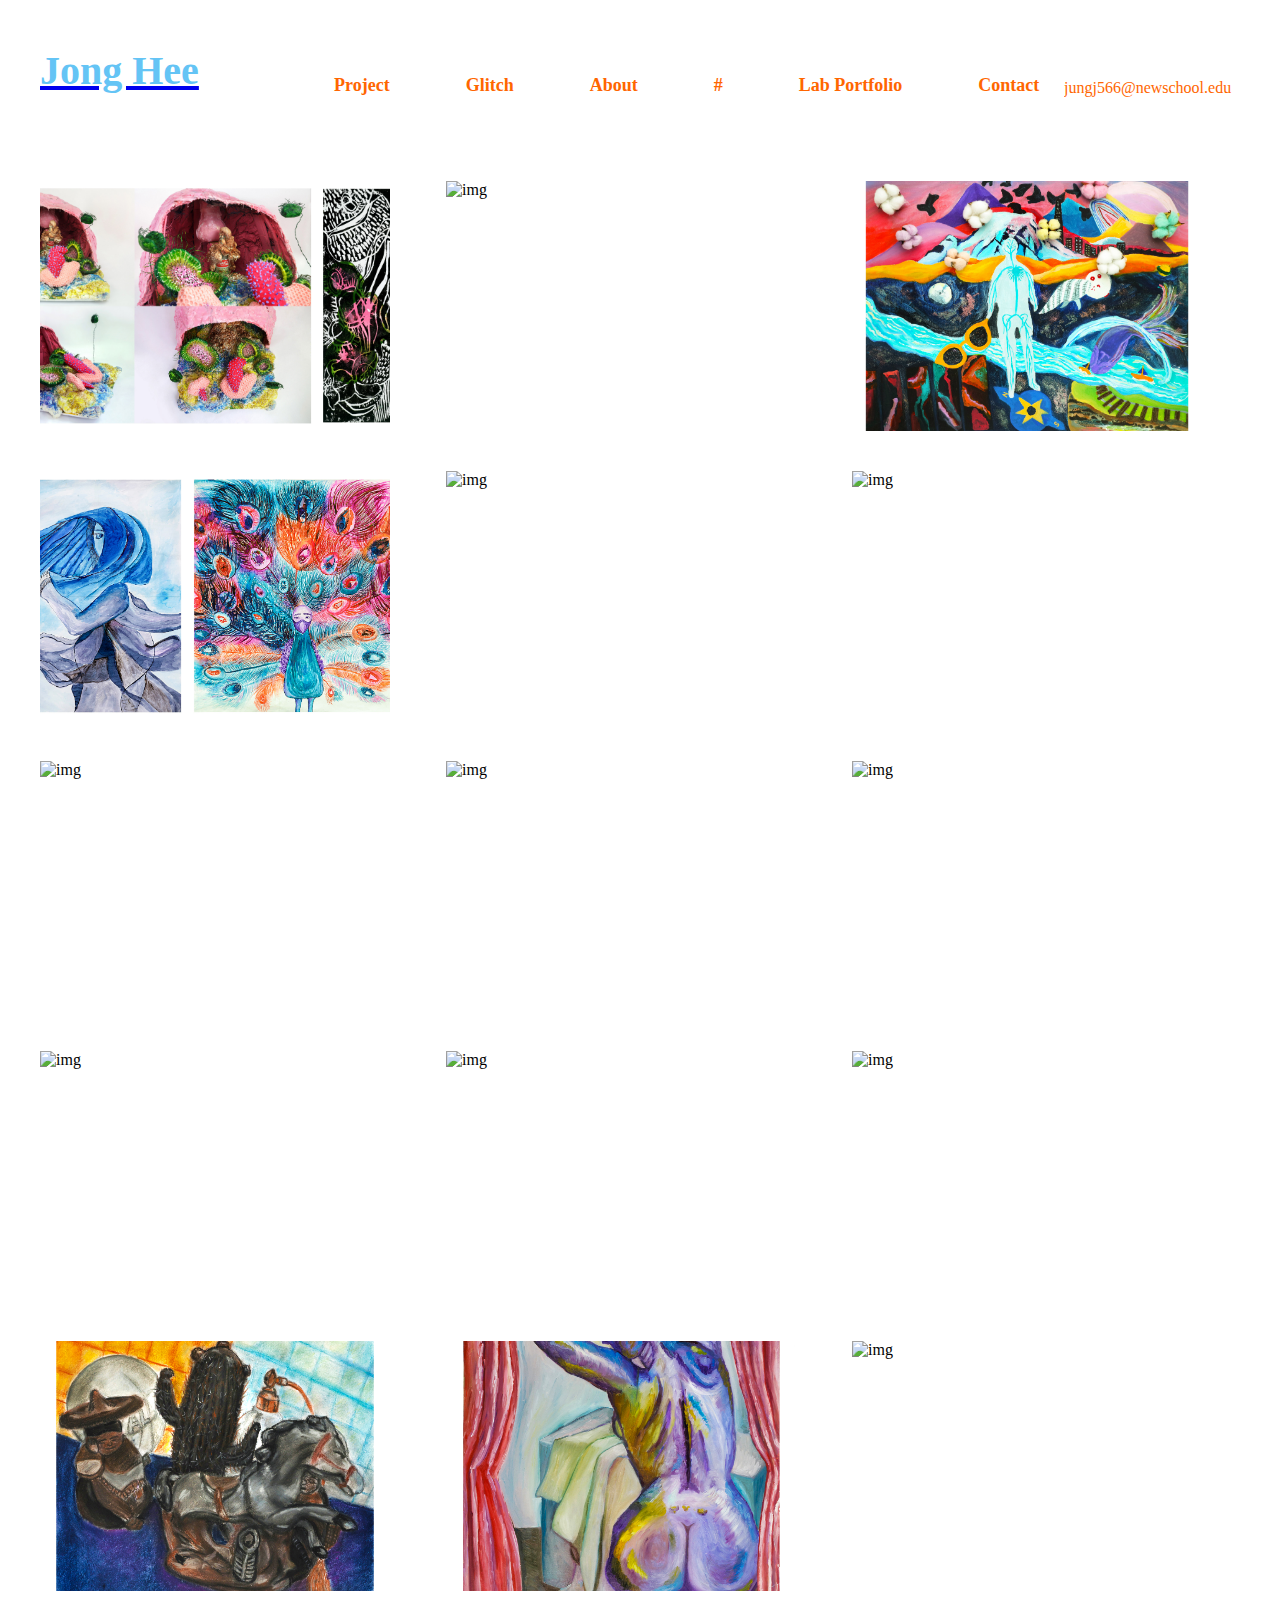
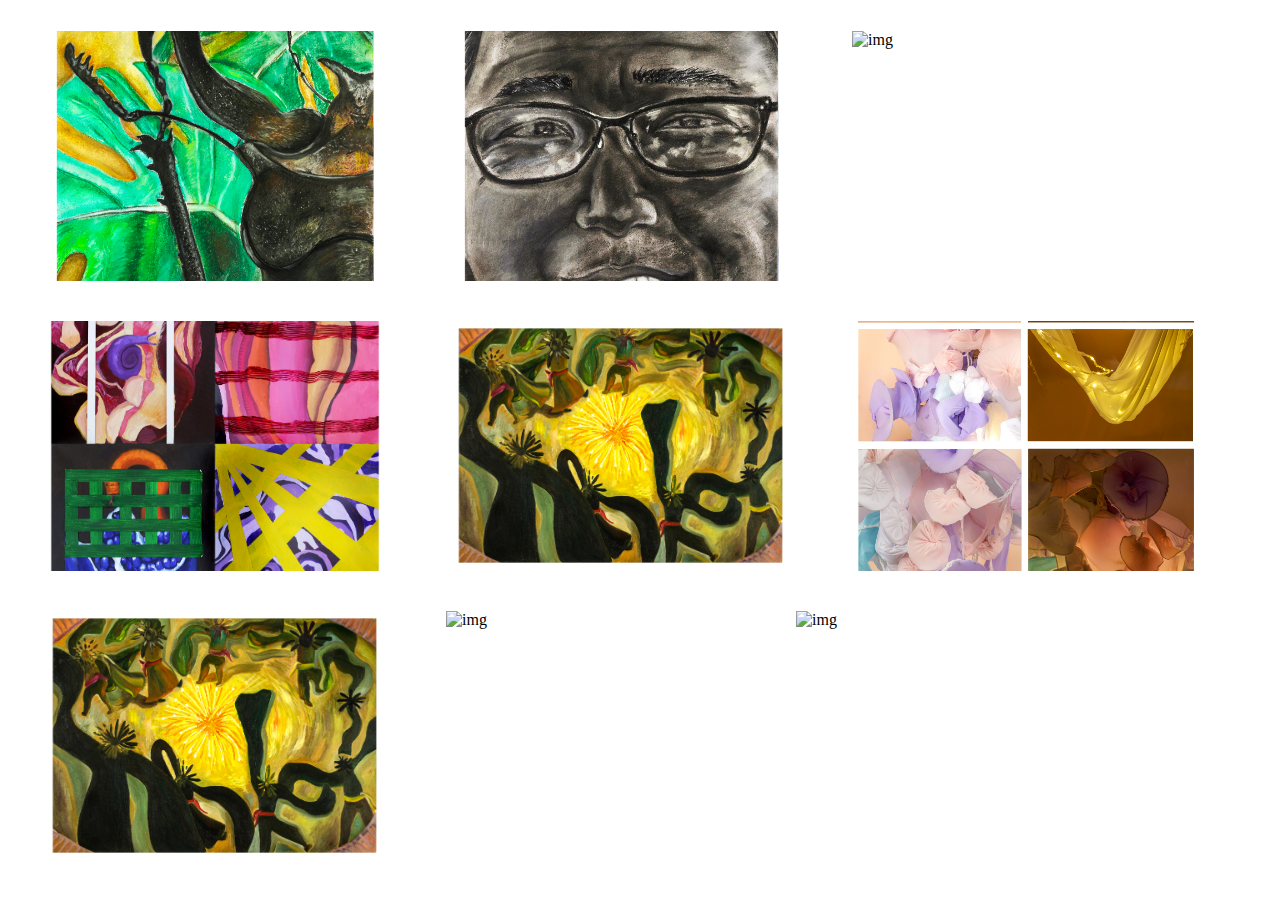
==== project/index.html @ 97d16364 "update in webpage" ====
<!DOCTYPE html>
<html lang="en">
<head>
    <meta charset="UTF-8">
    <meta http-equiv="X-UA-Compatible" content="IE=edge">
    <meta name="viewport" content="width=device-width, initial-scale=1.0">
    <title>Document</title>
    <link rel="stylesheet" href="style.css">
    <!-- <script type="text/javascript" src="./airtable.browser.js" defer></script>
    <script
      src="https://ajax.googleapis.com/ajax/libs/jquery/3.5.1/jquery.min.js"
      defer
    ></script> -->
    <script type="text/javascript" src="./script.js" defer></script>

</head>
<body>

    <header class="container">

        <div class="main">
            <a href="../index.html"><h1 class="headline">Jong Hee</h1></a>
        
            <div class=navigation-bar>
                
            <ul class="nav">
                <li><a href="">Project</a>
                <ul>
                <li><a href="../project/index.html">Project 1</a></li>
                <!-- <li><a href="www.google.com">Project 2</a></li> -->
         </ul>
            </li>

                <li><a href="https://week1-craigslist-ad.glitch.me">Glitch</a>            

                <ul>
                    <li><a href="https://week1-craigslist-ad.glitch.me">Glitch2</a></li>
                </ul>
            </li>




                <li><a href="./pages/about.html">About</a></li>
                <li><a href="#">#</a></li>

                <li><a href="#">Lab Portfolio</a>
        
                <ul>
                <li><a href="https://winjjh.github.io/Expression_youth/">Expression</a></li>
                <!-- <li><a href="#">2</a></li>
                <li><a href="#">3</a></li>
                <li><a href="#">4</a></li> -->
        </ul>
        
        <li><a href="#">Contact</a></li>
        </ul>
        </div>
        
        <dl class="list">
                <!-- <dt>Cell.</dt>
                <dd>+82)1049116790</dd> -->
                <!-- <dt>Email.</dt> -->
                <dd>jungj566@newschool.edu</dd>
                <!-- <dt>Web.</dt>
                <dd>https://winjjh.github.io/</dd> -->
            </dl>
        </header>
        
        <div class="main-container">
            
            <div>
            <div class="image">
                <img src="./assets/1.jpg" alt="img" class="image">
            </div>

            <div class="image2">
                <img src="./assets/2.jpg" alt="img" class="image">
            </div>

            <div class="image3">
                <img src="./assets/4.jpg" alt="img" class="image">
            </div>

            <div class="image3">
                <img src="./assets/5.jpg" alt="img" class="image">
            </div>

            <div class="image3">
                <img src="./assets/6.jpg" alt="img" class="image">
            </div>

            <div class="image3">
                <img src="./assets/7.jpg" alt="img" class="image">
            </div>

            <div class="image3">
                <img src="./assets/8.jpg" alt="img" class="image">
            </div>

            <div class="image3">
                <img src="./assets/9.jpg" alt="img" class="image">
            </div>

            <div class="image3">
                <img src="./assets/10.jpg" alt="img" class="image">
            </div>

            <div class="image4">
                <img src="./assets/12.jpg" alt="img" class="image">
            </div>

            <div class="image5">
                <img src="./assets/13.jpg" alt="img" class="image">
            </div>

            <div class="image6">
                <img src="./assets/14.jpg" alt="img" class="image">
            </div>

            <div class="image7">
                <img src="./assets/15.jpg" alt="img" class="image">
            </div>

            <div class="image8">
                <img src="./assets/16.jpg" alt="img" class="image">
            </div>

            <div class="image9">
                <img src="./assets/17.jpg" alt="img" class="image">
            </div>

            <div class="image10">
                <img src="./assets/18.jpg" alt="img" class="image">
            </div>

            <div class="image11">
                <img src="./assets/19.jpg" alt="img" class="image">
            </div>

            <div class="imag12">
                <img src="./assets/20.jpg" alt="img" class="image">
            </div>

            <div class="image13">
                <img src="./assets/베이컨-21.jpg" alt="img" class="image">
            </div>

            <div class="image14">
                <img src="./assets/수정본파이널.jpg" alt="img" class="image">
            </div>

            <div class="image15">
                <img src="./assets/빛2편집본1-2.jpg" alt="img" class="image">
            </div>

            <div class="image16">
                <img src="./assets/수정본파이널.jpg" alt="img" class="image">
            </div>

            <div class="image17">
                <img src="./assets/합본1편집본1.jpg" alt="img" class="image">
            </div>

            <div class="image18">
                <img src="./assets/IMG_3417-1편집본25-1.jpg" alt="img" class="image">
            </div>
            

            </div>
</body>
</html>
---- project/style.css ----
@font-face {
    font-family: "HelveticaNeue";
    src: url("./assets/HelveticaNeue-Medium.woff") format("woff");
  }
  
  @Font-face {
    font-family: "HelveticaNeue";
    src: url("./assets/HelveticaNeue-Roman.woff") format("woff");
  }
  
  @Font-face {
    font-family: "HelveticaNeue";
    src: url(".assets/HelveticaNeue-Heavy.woff") format("woff");
  }
  
  body {
    /* background-color: #d7f5ff; */
    font-family: "HelveticaNeue";
    font-size: 16px;
     margin: 0;
  }
  
  /* .main {
  } */
  
  .headline {
    font-size: 2.5rem;
    font-family: "HelveticaNeue";
    color:#64c4f5;
    padding: 20px;
    /* position: absolute; */
    margin-left: 20px;
    top: 2%;
  }
  
  
  
  .navigation-bar {
    position: absolute;
    Top: 7%;
    left: 20%;
  }
  
  
  .nav{
    list-style: none;
    height: 40px;
    /* padding: 5px 1px; */
    margin: 0;
    /* background-color:#f5acbd; */
  }
  
  .nav li{
    float: left;
    position: relative;
    margin: 5px 30px;
    padding: 0;
  }
  
  .nav li a{
    display: block;
    font-family: "Manrope-bold";
    font-weight: bold;
    font-size: 18px;
    padding: 7px 8px;
    margin: 0;
    color: rgb(255, 102, 0);
    margin: 0;
    text-decoration: none;
  }
  
  .nav li:hover >a {
    /* background: #f5acbd; */
    color:black;
    margin: 0;
    padding: 5px;
  }
  
  .nav ul{
    list-style: none;
    margin: 0;
    padding: 0;
    position: absolute;
    left: 0;
    top: 40px;
    width: 105px;
    background: #fff;
    /* background:#f5acbd; */
    text-align: center;
    opacity: 0;
    border-radius: 1;
  }
  
  .nav li:hover ul {
    opacity:1;
  }
  
  .nav li:hover ul li{
    height: 35px;
    overflow: visible;
    padding:0;
  }
  .nav ul li {
    float: none;
    margin: 0;
    padding: 0;
    font-size: 10px;
  }
  
  .nav ul a {
    font-weight:normal;
    color:cornflowerblue;
  }
  
  .nav ul li:hover  a{
    background:#d7f5ff;
    font-weight:bold;
  }
  
  
  body {
    font-family: "Manrope-bold";
    font-size: 16px;
     margin: 0;
  }
  
  .main-image {
    /* position: absolute;
    align-items: center;
    align-content: center;
    width: 100%;
    height: 80%;
    top: 0;
    left: 0; */
    background-image: url("../assets/veganism.jpg");
    background-repeat: no-repeat;
    background-position: center;
    background-size: cover;
    z-index: -1;
  }
  
  .list {
    position: absolute;
    width: 100%;
    left: 80%;
    top: 7%;
    color: rgb(255, 102, 0);;
  }
  
  .list dt {
    color: black;
    float: left;
    width: 4em;
  }
  
  .list dd {
    overflow: hidden;
  }
  
  .main-container {
    position: absolute;
    padding: 20px;
    /* display: flex; */
    /* float: left; */
    float: left;
  }

  img {
    width: 350px;
    height: 250px;
    margin-right: 1em;
    object-fit: cover;
    padding: 20px;
  }

  .image {
    float: left;
  }

.image:hover {
    transform:scale(1.5);          
    transition: transform .5s;
}

  .image2 {
    float: left;
  }

  .image3 {
    float: left;
  }

  .image5 {
    float: left;
  }

  .image17 {
    width: 350px;
    height: auto;
    float: left;
  }

  .image17:hover {
    width: 550px;
    height: auto;
  }
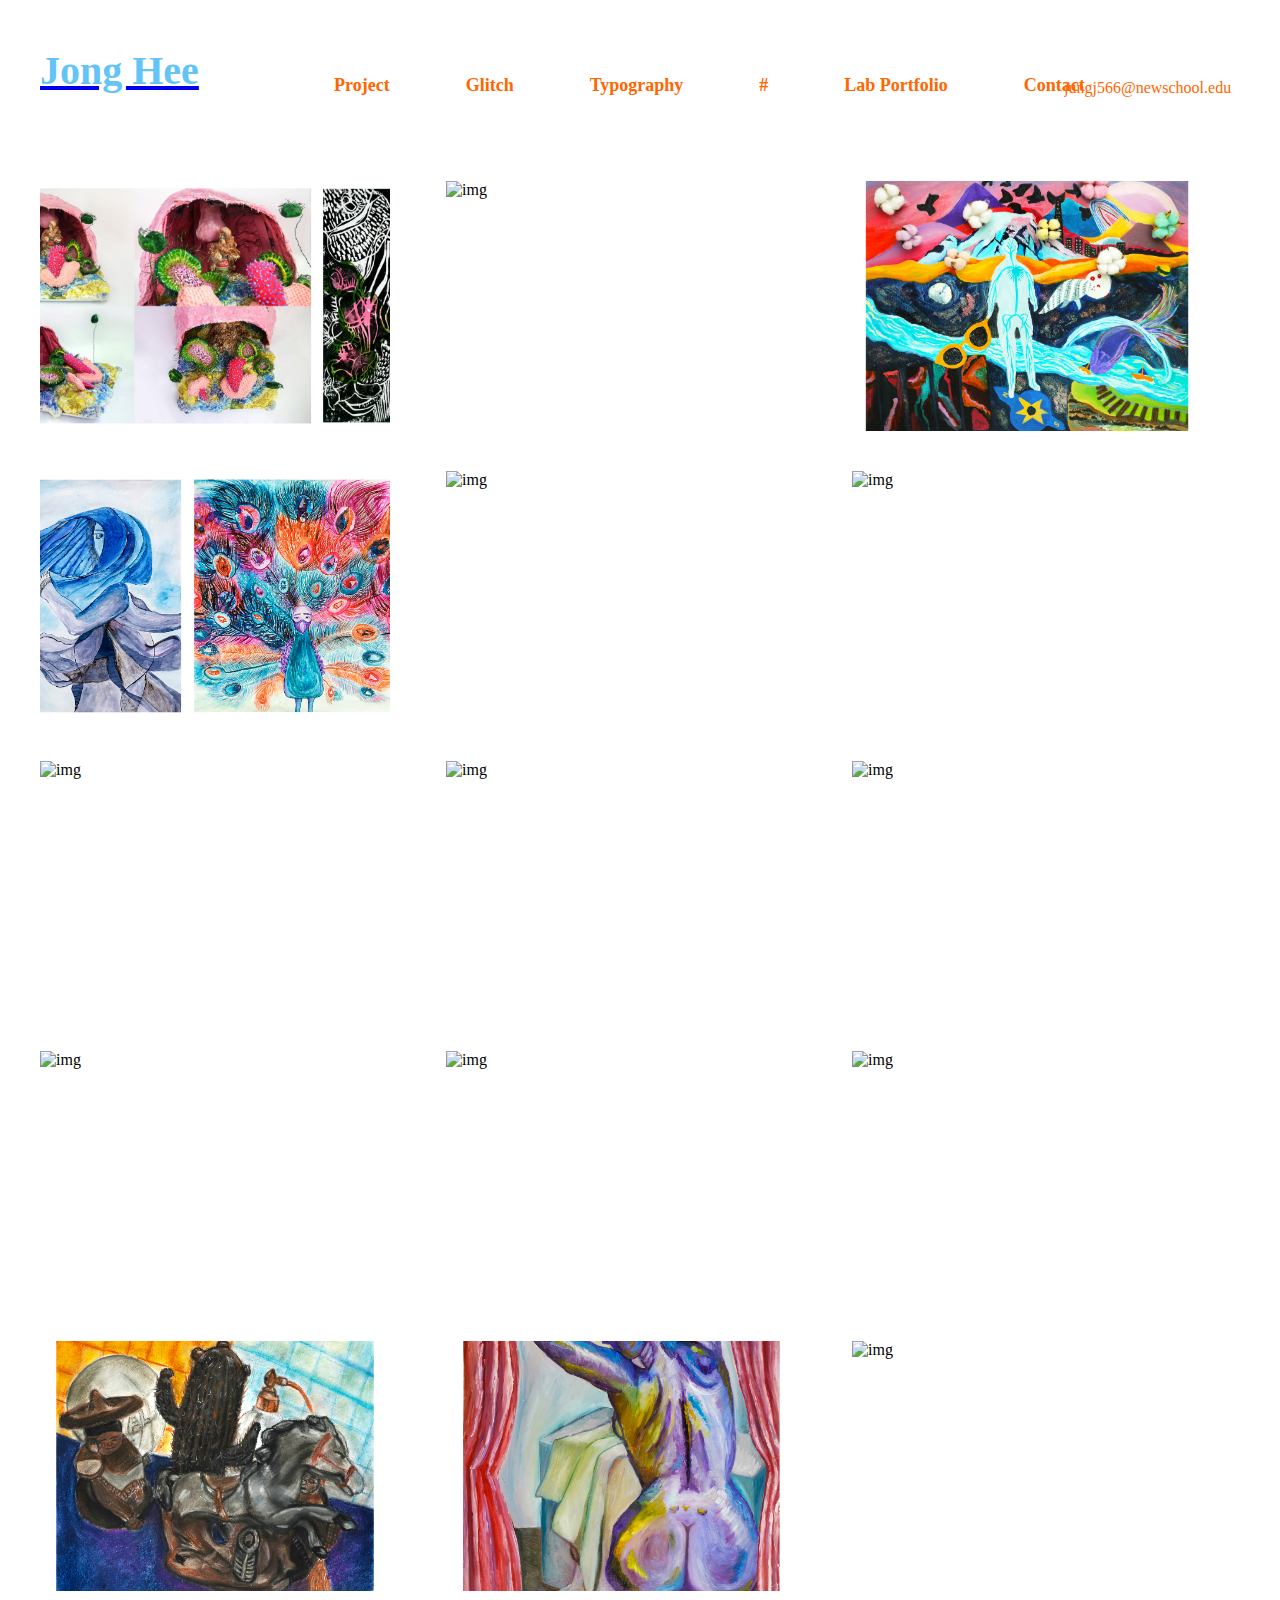
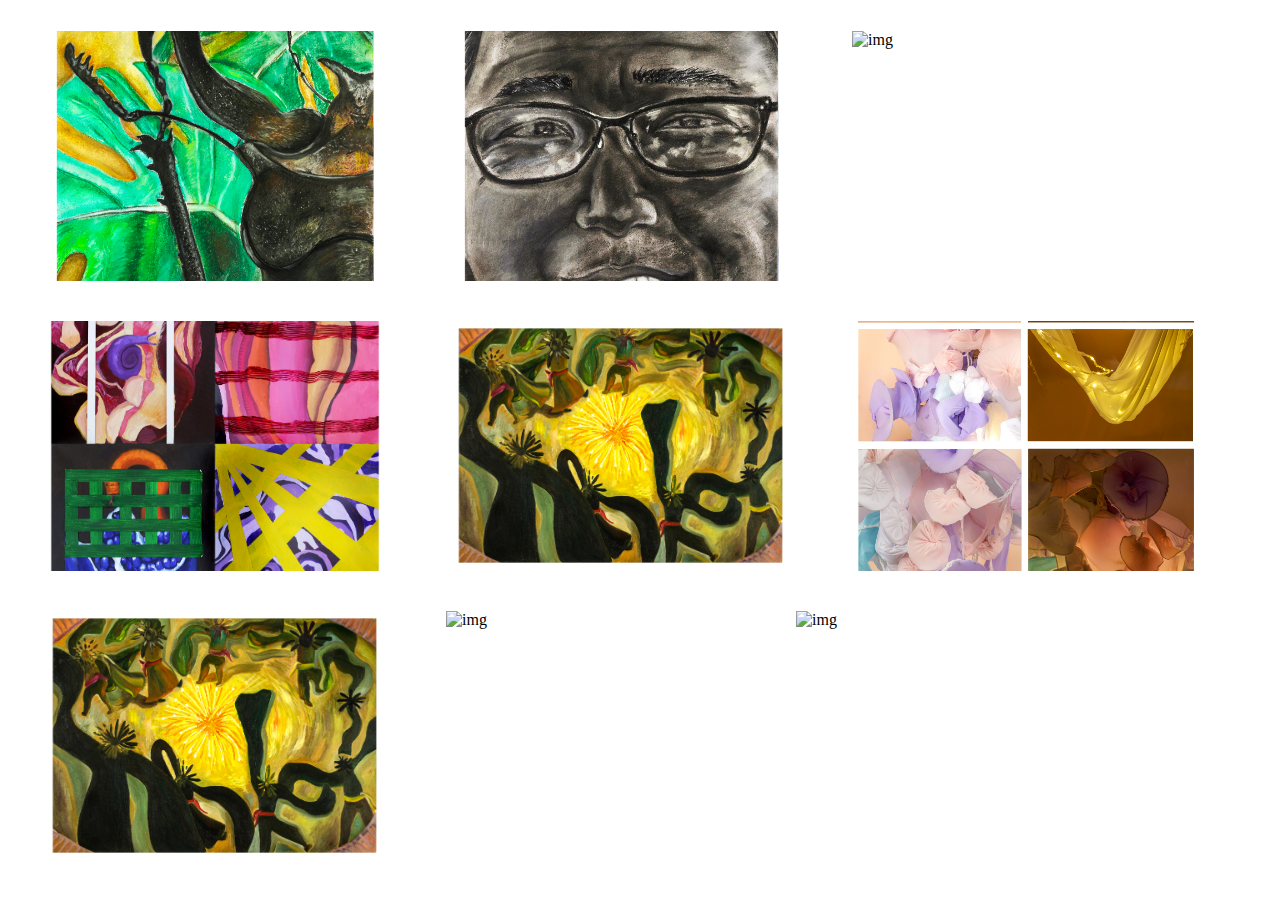
==== commit 35f9dae1: "update in html and css" ====
--- a/project/index.html
+++ b/project/index.html
@@ -4,7 +4,7 @@
     <meta charset="UTF-8">
     <meta http-equiv="X-UA-Compatible" content="IE=edge">
     <meta name="viewport" content="width=device-width, initial-scale=1.0">
-    <title>Document</title>
+    <title>Winjjh</title>
     <link rel="stylesheet" href="style.css">
     <!-- <script type="text/javascript" src="./airtable.browser.js" defer></script>
     <script
@@ -41,7 +41,7 @@
 
 
 
-                <li><a href="./pages/about.html">About</a></li>
+        <li><a href="./project/typography.html">Typography</a></li>
                 <li><a href="#">#</a></li>
 
                 <li><a href="#">Lab Portfolio</a>
